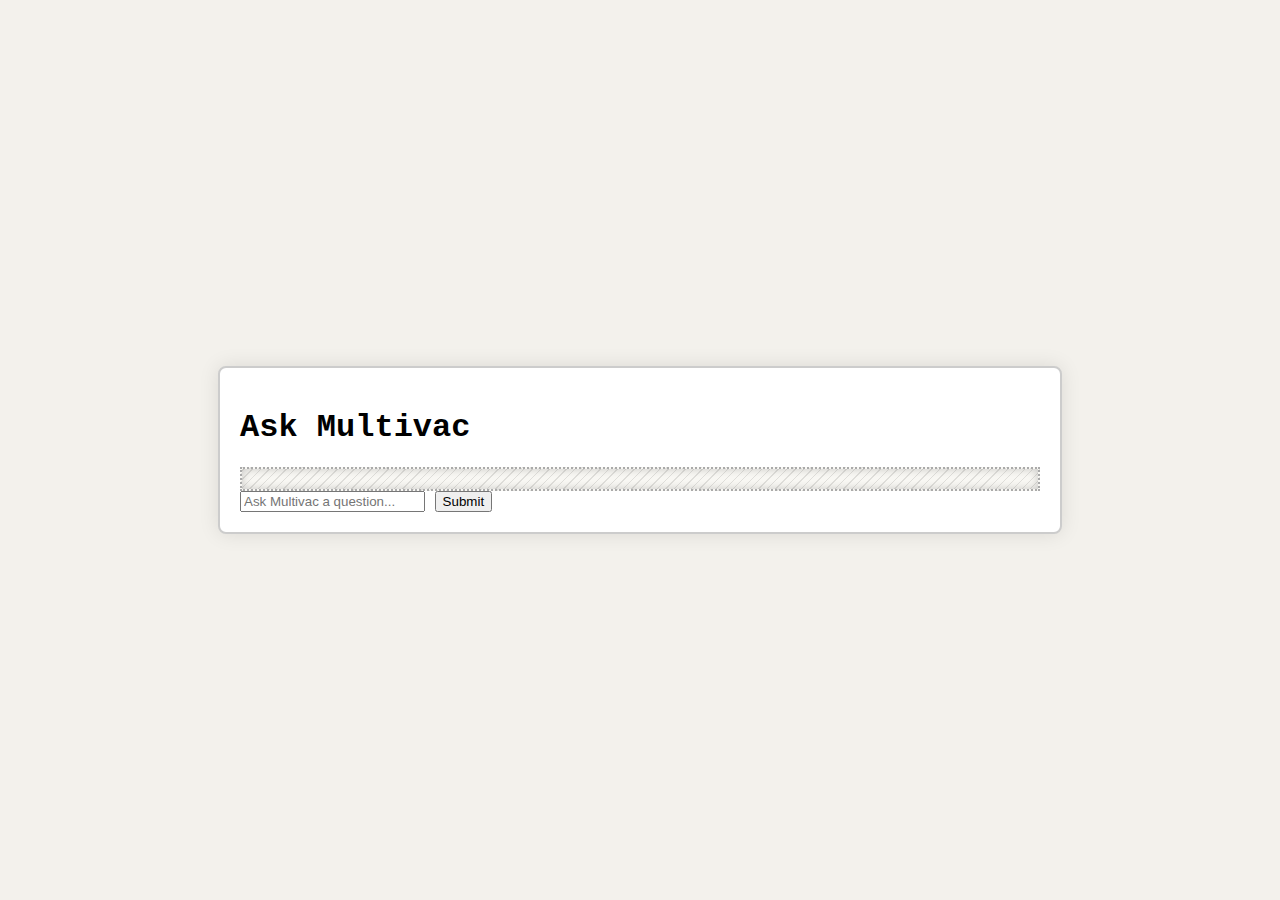
==== multivac/index.html @ cf3756d7 "stuff" ====
<!DOCTYPE html>
<html lang="en">
<head>
  <meta charset="UTF-8">
  <meta name="viewport" content="width=device-width, initial-scale=1.0">
  <title>Ask Multivac</title>
  <link rel="stylesheet" href="styles.css">
</head>
<body>
  <div class="chat-window">
    <h1>Ask Multivac</h1>
    <div id="output-tape" class="output-tape"></div>
    <form id="chat-form">
      <input type="text" id="user-input" placeholder="Ask Multivac a question..." required>
      <button type="submit">Submit</button>
    </form>
  </div>
  
  <!-- Typing sound effect -->
  <audio id="typing-sound" src="assets/typing.mp3"></audio>

  <script src="script.js"></script>
</body>
</html>
---- multivac/styles.css ----
body {
  background-color: #f3f1ec; /* Beige paper-like background */
  color: #000;
  font-family: "Courier New", Courier, monospace;
  margin: 0;
  padding: 0;
  display: flex;
  justify-content: center;
  align-items: center;
  height: 100vh;
}

.chat-window {
  background: #fff;
  width: 80%;
  max-width: 800px;
  padding: 20px;
  box-shadow: 0 0 20px rgba(0, 0, 0, 0.1);
  border: 2px solid #ccc;
  border-radius: 8px;
}

.output-tape {
  font-size: 1.2rem;
  line-height: 1.6;
  letter-spacing: 0.1rem;
  font-family: "Courier New", Courier, monospace;
  color: #333; /* Inked text color */
  overflow-wrap: break-word;
  word-wrap: break-word;
  white-space: pre-wrap; /* Preserve formatting like spaces and line breaks */
  border: 2px dotted #aaa; /* Punch tape border */
  padding: 10px;
  background: repeating-linear-gradient(
    -45deg,
    #f9f8f4,
    #f9f8f4 5px,
    #e0dfdb 5px,
    #e0dfdb 6px
  ); /* Punch card stripes */
  box-shadow: inset 0 0 10px rgba(0, 0, 0, 0.2);
}
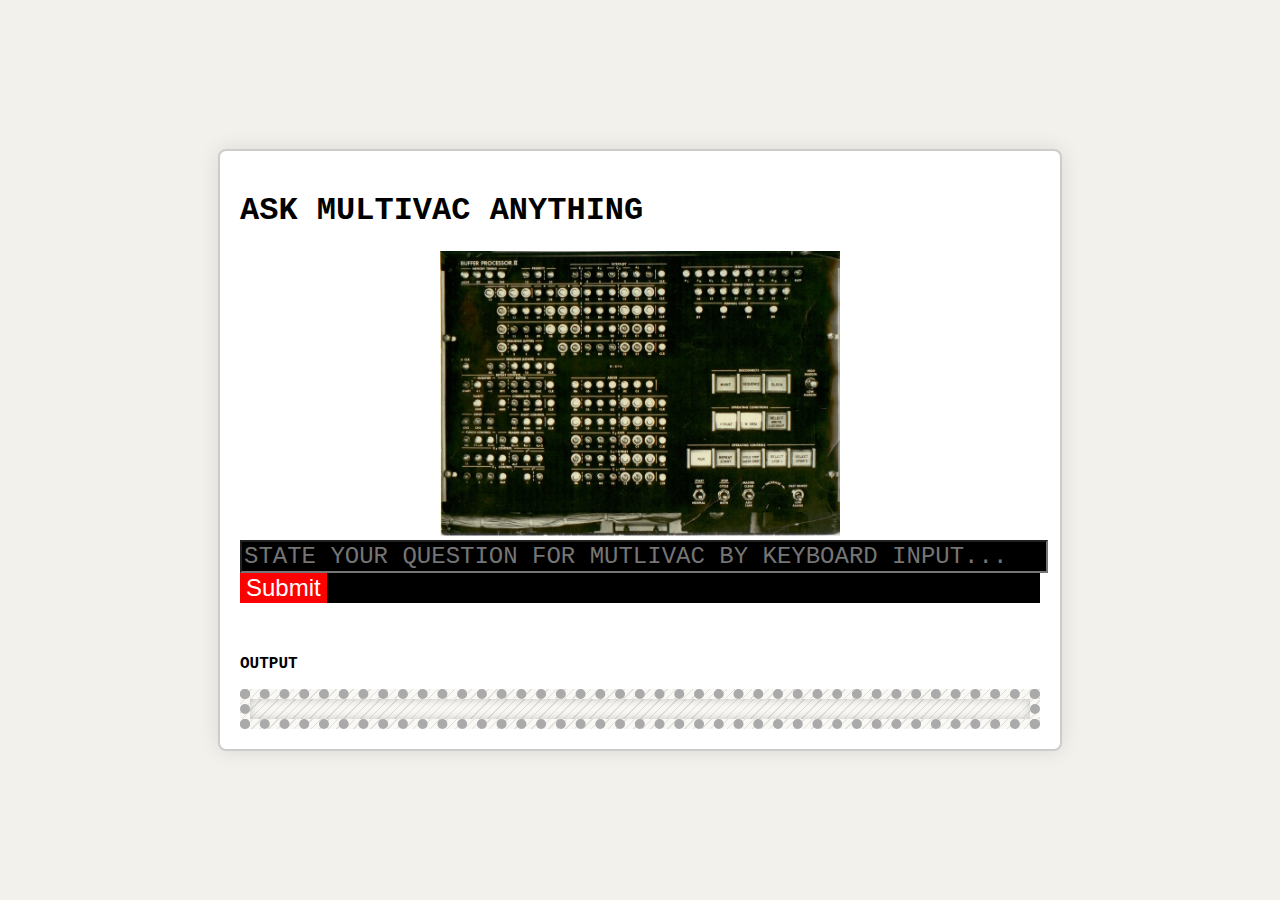
==== commit eb72bb91: "stuff" ====
--- a/multivac/index.html
+++ b/multivac/index.html
@@ -1,19 +1,37 @@
 <!DOCTYPE html>
 <html lang="en">
 <head>
+  <style>
+    .center {
+  display: block;
+  margin-left: auto;
+  margin-right: auto;
+  width: 50%;
+}
+</style>
   <meta charset="UTF-8">
   <meta name="viewport" content="width=device-width, initial-scale=1.0">
-  <title>Ask Multivac</title>
+  <title>MULTIVAC</title>
   <link rel="stylesheet" href="styles.css">
 </head>
 <body>
   <div class="chat-window">
-    <h1>Ask Multivac</h1>
-    <div id="output-tape" class="output-tape"></div>
+    <h1>ASK  MULTIVAC ANYTHING</h1>
+
+    <img class="center" src="assets/multivac.jpeg">
     <form id="chat-form">
-      <input type="text" id="user-input" placeholder="Ask Multivac a question..." required>
+      <input type="text" id="user-input" placeholder="STATE YOUR QUESTION FOR MUTLIVAC BY KEYBOARD INPUT..." required>
+      <br />
       <button type="submit">Submit</button>
     </form>
+
+
+
+    <br /> <br />
+    <p><strong>OUTPUT</strong></p>
+
+    <div id="output-tape" class="output-tape"></div>
+
   </div>
   
   <!-- Typing sound effect -->
--- a/multivac/styles.css
+++ b/multivac/styles.css
@@ -1,7 +1,7 @@
 body {
   background-color: #f3f1ec; /* Beige paper-like background */
   color: #000;
-  font-family: "Courier New", Courier, monospace;
+  font-family: "Courier New", Courier, monospace !important;
   margin: 0;
   padding: 0;
   display: flex;
@@ -29,7 +29,7 @@
   overflow-wrap: break-word;
   word-wrap: break-word;
   white-space: pre-wrap; /* Preserve formatting like spaces and line breaks */
-  border: 2px dotted #aaa; /* Punch tape border */
+  border: 10px dotted #aaa; /* Punch tape border */
   padding: 10px;
   background: repeating-linear-gradient(
     -45deg,
@@ -40,3 +40,26 @@
   ); /* Punch card stripes */
   box-shadow: inset 0 0 10px rgba(0, 0, 0, 0.2);
 }
+form#chat-form {
+
+  background-color: black;}
+
+input#user-input{background-color: black;
+  width: 100%;
+    overflow-wrap: break-word;
+  word-wrap: break-word;
+  white-space: pre-wrap; /* Preserve formatting like spaces and line breaks */
+
+color: white !important;
+font-size: x-large;
+text-transform: uppercase !important;
+font-family: Courier, "Courier New", monospace;
+}
+
+button { 
+background-color: red;
+ border: 10px  #aaa; /* Punch tape border */
+
+color: white;
+font-size: x-large;
+}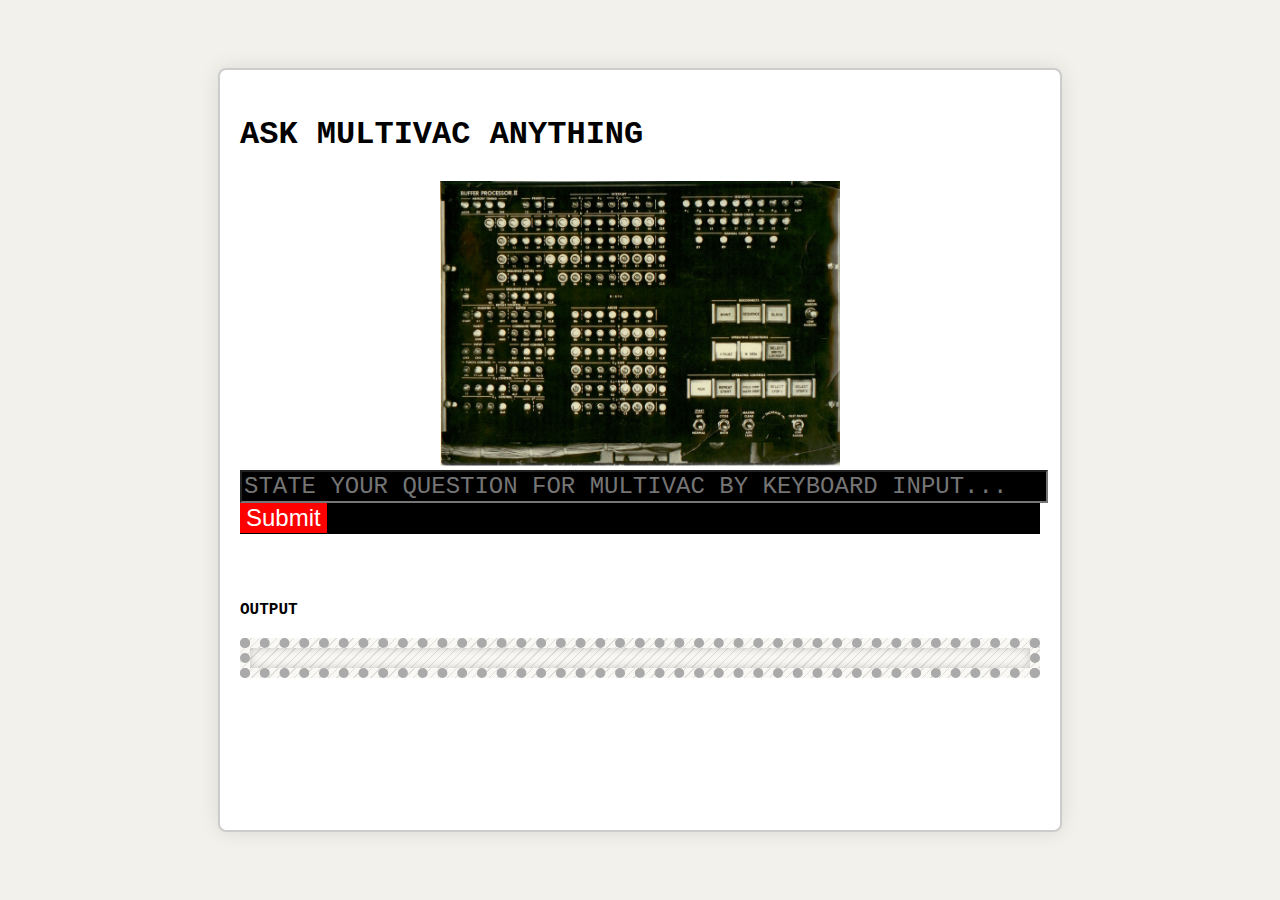
==== commit abae14a3: "word" ====
--- a/multivac/index.html
+++ b/multivac/index.html
@@ -20,7 +20,7 @@
 
     <img class="center" src="assets/multivac.jpeg">
     <form id="chat-form">
-      <input type="text" id="user-input" placeholder="STATE YOUR QUESTION FOR MUTLIVAC BY KEYBOARD INPUT..." required>
+      <input type="text" id="user-input" placeholder="STATE YOUR QUESTION FOR MULTIVAC BY KEYBOARD INPUT..." required>
       <br />
       <button type="submit">Submit</button>
     </form>
--- a/multivac/styles.css
+++ b/multivac/styles.css
@@ -1,3 +1,82 @@
+body {
+  background-color: #000; /* Terminal Black Background */
+  color: #0f0; /* Green Text */
+  font-family: "Courier New", Courier, monospace; /* Terminal Font */
+  margin: 0;
+  padding: 0;
+  display: flex;
+  flex-direction: column;
+  height: 100vh;
+}
+
+header {
+  background: linear-gradient(to bottom, #004400, #002200); /* Retro Header */
+  color: #0f0;
+  padding: 1em;
+  text-align: center;
+  border-bottom: 2px solid #0f0;
+}
+
+.chat-container {
+  flex: 1;
+  display: flex;
+  flex-direction: column;
+  justify-content: space-between;
+  padding: 1em;
+}
+
+.chat-window {
+  border: 1px solid #0f0;
+  padding: 1em;
+  overflow-y: auto;
+  height: 80%;
+  font-size: 1rem;
+  line-height: 1.5;
+}
+
+.chat-input {
+  display: flex;
+  border-top: 2px solid #0f0;
+}
+
+.chat-input textarea {
+  flex: 1;
+  background-color: #000;
+  color: #0f0;
+  border: none;
+  outline: none;
+  font-family: "Courier New", Courier, monospace;
+  font-size: 1rem;
+  padding: 0.5em;
+  resize: none;
+}
+
+.chat-input button {
+  background-color: #004400;
+  color: #0f0;
+  border: none;
+  padding: 0.5em 1em;
+  font-family: "Courier New", Courier, monospace;
+  cursor: pointer;
+}
+
+.chat-input button:hover {
+  background-color: #006600;
+}
+
+::-webkit-scrollbar {
+  width: 8px;
+}
+
+::-webkit-scrollbar-track {
+  background: #002200;
+}
+
+::-webkit-scrollbar-thumb {
+  background-color: #0f0;
+}
+
+
 body {
   background-color: #f3f1ec; /* Beige paper-like background */
   color: #000;
@@ -18,6 +97,19 @@
   box-shadow: 0 0 20px rgba(0, 0, 0, 0.1);
   border: 2px solid #ccc;
   border-radius: 8px;
+}
+.blinking-cursor {
+  display: inline-block;
+  width: 10px;
+  height: 20px;
+  background-color: #0f0;
+  animation: blink 1s steps(2, start) infinite;
+}
+
+@keyframes blink {
+  50% {
+    opacity: 0;
+  }
 }
 
 .output-tape {
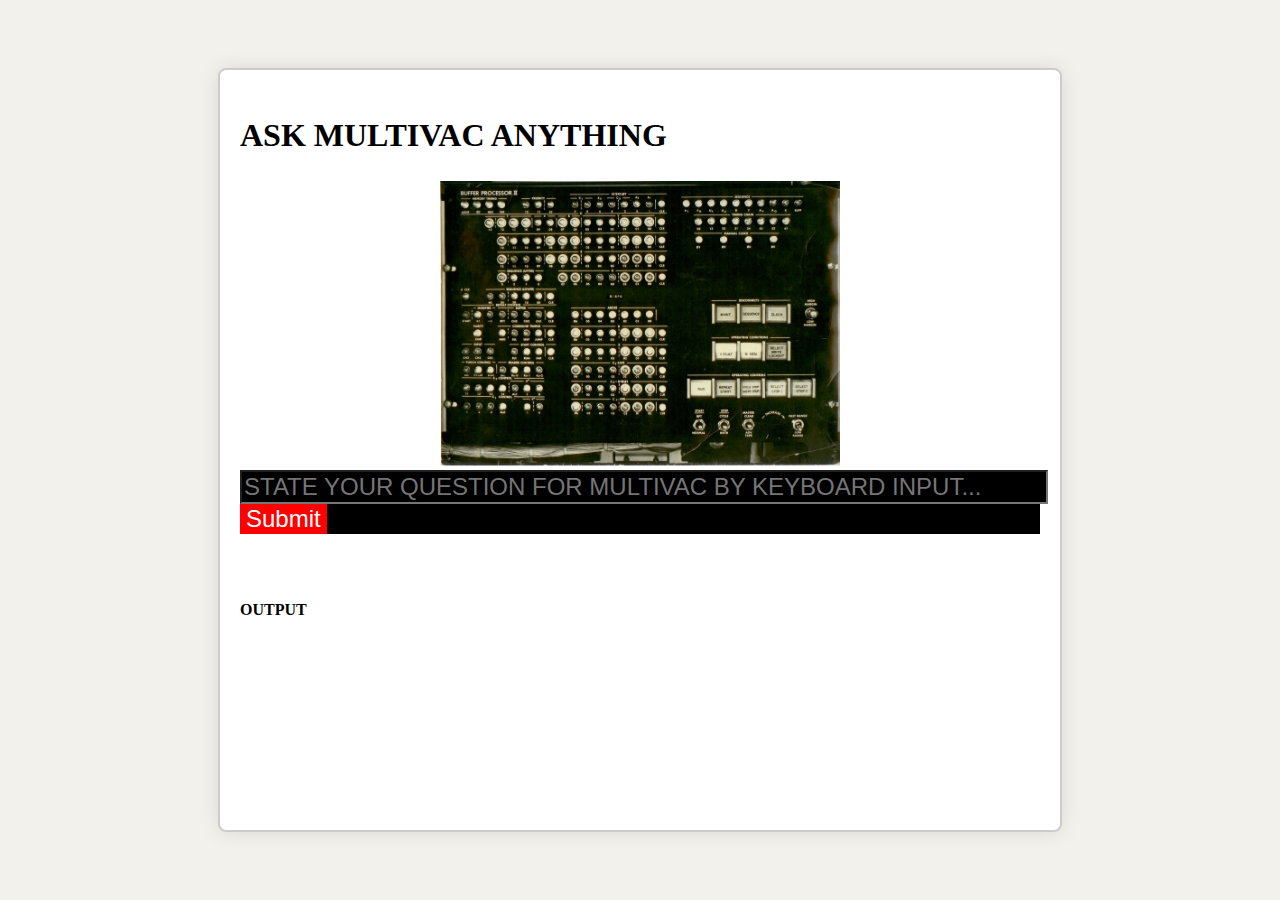
==== commit 00adbfcb: "who boy" ====
--- a/multivac/index.html
+++ b/multivac/index.html
@@ -12,7 +12,7 @@
   <meta charset="UTF-8">
   <meta name="viewport" content="width=device-width, initial-scale=1.0">
   <title>MULTIVAC</title>
-  <link rel="stylesheet" href="styles.css">
+  <link rel="stylesheet" href="assets/styles.css">
 </head>
 <body>
   <div class="chat-window">
@@ -29,14 +29,15 @@
 
     <br /> <br />
     <p><strong>OUTPUT</strong></p>
+<div id="printer">
+  <div id="output-tape"></div>
+</div>
 
-    <div id="output-tape" class="output-tape"></div>
 
-  </div>
   
   <!-- Typing sound effect -->
   <audio id="typing-sound" src="assets/typing.mp3"></audio>
-
-  <script src="script.js"></script>
+</div>
+  <script src="assets/script.js"></script>
 </body>
 </html>
--- a/multivac/assets/styles.css
+++ b/multivac/assets/styles.css
@@ -0,0 +1,212 @@
+body {
+  background-color: #000; /* Terminal Black Background */
+  color: #0f0; /* Green Text */
+  margin: 0;
+  padding: 0;
+  display: flex;
+  flex-direction: column;
+  height: 100vh;
+}
+
+@font-face {
+    font-family: 'minecart_lcdregular';
+    src: url('minecartlcd-webfont.woff2') format('woff2'),
+         url('minecartlcd-webfont.woff') format('woff');
+    font-weight: normal;
+    font-style: normal;
+opacity: 0.5;
+}
+
+
+
+header {
+  background: linear-gradient(to bottom, #004400, #002200); /* Retro Header */
+  color: #0f0;
+  padding: 1em;
+  text-align: center;
+  border-bottom: 2px solid #0f0;
+}
+
+.chat-container {
+  flex: 1;
+  display: flex;
+  flex-direction: column;
+  justify-content: space-between;
+  padding: 1em;
+}
+
+.chat-window {
+  border: 1px solid #0f0;
+  padding: 1em;
+  overflow-y: auto;
+  height: 80%;
+  font-size: 1rem;
+  line-height: 1.5;
+}
+
+.chat-input {
+  display: flex;
+  border-top: 2px solid #0f0;
+}
+
+.chat-input textarea {
+  flex: 1;
+  background-color: #000;
+  color: #0f0;
+  border: none;
+  outline: none;
+  font-size: 1rem;
+  padding: 0.5em;
+  resize: none;
+}
+
+.chat-input button {
+  background-color: #004400;
+  color: #0f0;
+  border: none;
+  padding: 0.5em 1em;
+  cursor: pointer;
+}
+
+.chat-input button:hover {
+  background-color: #006600;
+}
+
+::-webkit-scrollbar {
+  width: 8px;
+}
+
+::-webkit-scrollbar-track {
+  background: #002200;
+}
+
+::-webkit-scrollbar-thumb {
+  background-color: #0f0;
+}
+
+
+body {
+  background-color: #f3f1ec; /* Beige paper-like background */
+  color: #000;
+  margin: 0;
+  padding: 0;
+  display: flex;
+  justify-content: center;
+  align-items: center;
+  height: 100vh;
+}
+
+.chat-window {
+  background: #fff;
+  width: 80%;
+  max-width: 800px;
+  padding: 20px;
+  box-shadow: 0 0 20px rgba(0, 0, 0, 0.1);
+  border: 2px solid #ccc;
+  border-radius: 8px;
+}
+.blinking-cursor {
+  display: inline-block;
+  width: 10px;
+  height: 20px;
+  background-color: #0f0;
+  animation: blink 1s steps(2, start) infinite;
+}
+/* Printer Container */
+#output-tape {
+  display: flex;
+  flex-direction: column;
+  gap: 20px; /* Space between printers */
+  position: relative;
+  font-family: 'minecart_lcdregular' !important;
+}
+
+/* Individual Printer */
+.printer {
+  font-family: 'minecart_lcdregular' !important;
+
+  position: relative;
+  width: 100%; /* Full width of the screen */
+  height: 30px; /* Let height adjust automatically */
+  background-color: #d3d3d3; /* Printer background color */
+  border: 3px solid #666; /* Simulate a printer outline */
+  border-radius: 5px; /* Slightly rounded corners */
+  padding: 10px; /* Add some spacing inside */
+  box-shadow: 0 4px 10px rgba(0, 0, 0, 0.2); /* Slight shadow for depth */
+  display: flex;
+  justify-content: flex-end; /* Align content to the right */
+  overflow: hidden; /* Hide overflow */
+}
+
+/* Tape Line */
+.tape-line {
+  position: absolute;
+  top: 50%;
+  transform: translateY(-50%) translateX(100%); /* Start off-screen to the right */
+  height: 40px; /* Height of the tape */
+  font-family: 'minecart_lcdregular' !important;
+  font-size: 20px;
+  color: #333; /* Dark text color */
+  opacity: 0.65;
+  background-color: #f4e1b2; /* Punch card tape color */
+  border-radius: 5px;
+  white-space: nowrap; /* Prevent text wrapping */
+  box-shadow: inset 0 0 5px rgba(0, 0, 0, 0.2); /* Slight shadow for depth */
+  padding: 5px 10px; /* Add padding to the tape */
+  overflow: hidden; /* Ensure content doesn't overflow */
+  animation: slideIn 0.5s ease-out forwards; /* Animate into view */
+}
+
+/* Keyframes for sliding the tape into the printer */
+@keyframes slideIn {
+  0% {
+    transform: translateY(-50%) translateX(100%); /* Start off-screen to the right */
+  }
+  100% {
+    transform: translateY(-50%) translateX(0%); /* Fully inside the printer */
+  }
+}
+
+/* Style for individual characters */
+.tape-line span {
+    font-family: 'minecart_lcdregular';
+  display: inline-block;
+  margin-right: 10px; /* Add spacing between characters */
+}
+
+/* Optional: Perforations between characters */
+.tape-line span::after {
+    font-family: 'minecart_lcdregular';
+
+  content: '|'; /* Perforation symbol */
+  position: absolute;
+  right: -5px; /* Position the perforation */
+  top: 50%;
+  transform: translateY(-50%);
+  font-size: 20px;
+  color: #333; /* Darker color for perforation */
+}
+
+form#chat-form {
+
+  background-color: black;}
+
+input#user-input{background-color: black;
+  width: 100%;
+    overflow-wrap: break-word;
+  word-wrap: break-word;
+  white-space: pre-wrap; /* Preserve formatting like spaces and line breaks */
+
+color: white !important;
+font-size: x-large;
+text-transform: uppercase !important;
+}
+
+button { 
+background-color: red;
+ border: 10px  #aaa; /* Punch tape border */
+
+color: white;
+font-size: x-large;
+}
+
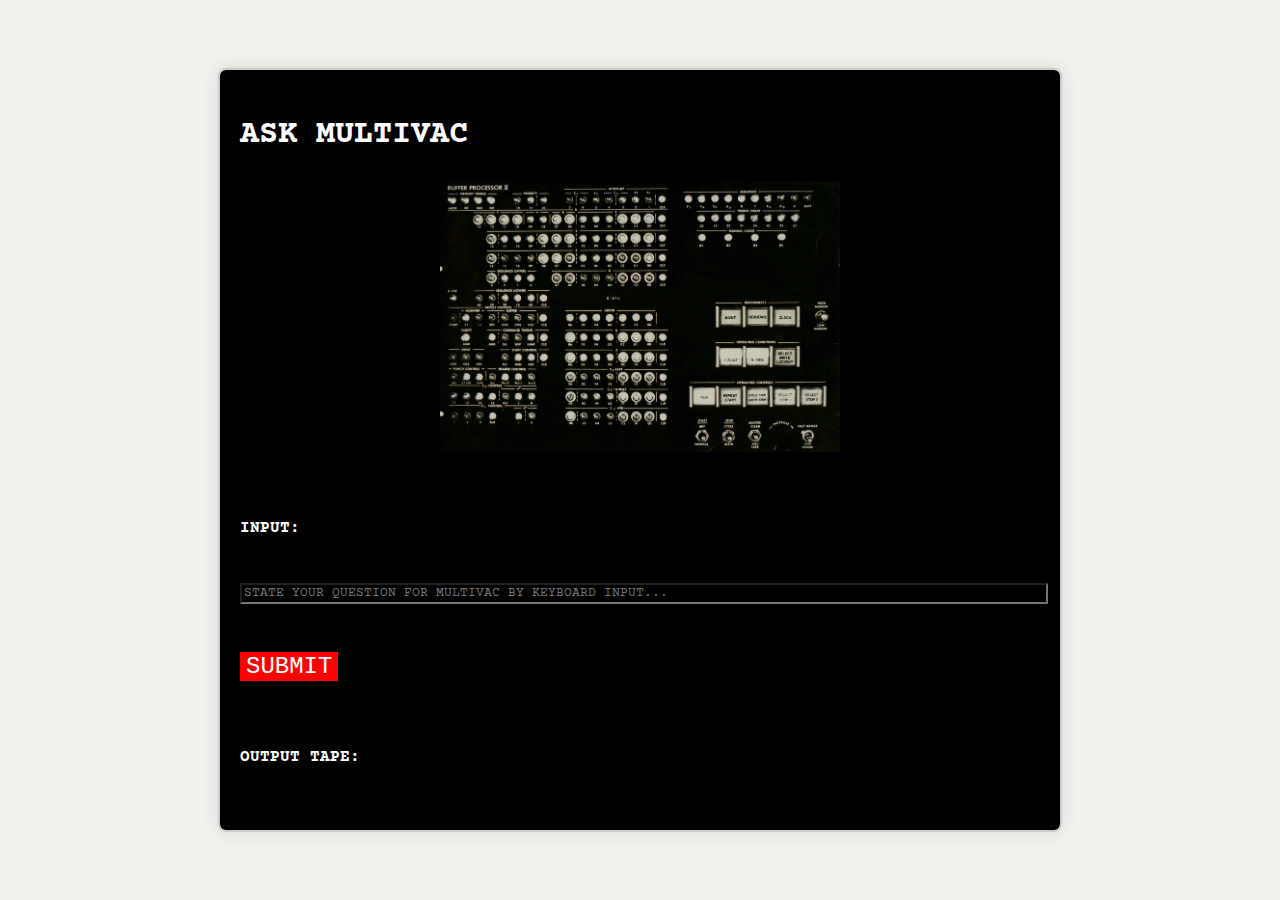
==== commit 5c01d516: "testing" ====
--- a/multivac/index.html
+++ b/multivac/index.html
@@ -1,8 +1,10 @@
 <!DOCTYPE html>
 <html lang="en">
 <head>
-  <style>
-    .center {
+<link rel="preconnect" href="https://fonts.googleapis.com">
+<link rel="preconnect" href="https://fonts.gstatic.com" crossorigin>
+<link href="https://fonts.googleapis.com/css2?family=Courier+Prime&family=Doto:wght@600&display=swap" rel="stylesheet">
+<style>   .center {
   display: block;
   margin-left: auto;
   margin-right: auto;
@@ -16,19 +18,29 @@
 </head>
 <body>
   <div class="chat-window">
-    <h1>ASK  MULTIVAC ANYTHING</h1>
+    <h1>ASK  MULTIVAC</h1>
 
-    <img class="center" src="assets/multivac.jpeg">
+    <img class="center" src="assets/multivac.png">
+
+    <br><br>
+
+        <p><strong>INPUT:</strong></p>
+
+            <br> 
+
+
     <form id="chat-form">
       <input type="text" id="user-input" placeholder="STATE YOUR QUESTION FOR MULTIVAC BY KEYBOARD INPUT..." required>
-      <br />
+      <br /> <br><br>
       <button type="submit">Submit</button>
     </form>
 
 
 
     <br /> <br />
-    <p><strong>OUTPUT</strong></p>
+    <p><strong>OUTPUT TAPE:</strong></p>
+
+      <br /> <br /> 
 <div id="printer">
   <div id="output-tape"></div>
 </div>
--- a/multivac/assets/styles.css
+++ b/multivac/assets/styles.css
@@ -1,33 +1,25 @@
 body {
   background-color: #000; /* Terminal Black Background */
-  color: #0f0; /* Green Text */
+ color: #fff; 
   margin: 0;
   padding: 0;
+  font-family: "Courier Prime"  !important;
   display: flex;
   flex-direction: column;
   height: 100vh;
 }
 
-@font-face {
-    font-family: 'minecart_lcdregular';
-    src: url('minecartlcd-webfont.woff2') format('woff2'),
-         url('minecartlcd-webfont.woff') format('woff');
-    font-weight: normal;
-    font-style: normal;
-opacity: 0.5;
-}
-
 
 
 header {
   background: linear-gradient(to bottom, #004400, #002200); /* Retro Header */
-  color: #0f0;
   padding: 1em;
   text-align: center;
-  border-bottom: 2px solid #0f0;
 }
 
 .chat-container {
+    background-color: #000; /* Terminal Black Background */
+
   flex: 1;
   display: flex;
   flex-direction: column;
@@ -36,7 +28,9 @@
 }
 
 .chat-window {
-  border: 1px solid #0f0;
+      background-color: #000 !important; /* Terminal Black Background */
+color: #fff;
+  font-family: "Courier Prime";
   padding: 1em;
   overflow-y: auto;
   height: 80%;
@@ -46,13 +40,12 @@
 
 .chat-input {
   display: flex;
-  border-top: 2px solid #0f0;
 }
 
 .chat-input textarea {
   flex: 1;
   background-color: #000;
-  color: #0f0;
+  color: #fff;
   border: none;
   outline: none;
   font-size: 1rem;
@@ -62,7 +55,6 @@
 
 .chat-input button {
   background-color: #004400;
-  color: #0f0;
   border: none;
   padding: 0.5em 1em;
   cursor: pointer;
@@ -81,7 +73,6 @@
 }
 
 ::-webkit-scrollbar-thumb {
-  background-color: #0f0;
 }
 
 
@@ -109,7 +100,7 @@
   display: inline-block;
   width: 10px;
   height: 20px;
-  background-color: #0f0;
+  background-color: #fff;
   animation: blink 1s steps(2, start) infinite;
 }
 /* Printer Container */
@@ -118,12 +109,12 @@
   flex-direction: column;
   gap: 20px; /* Space between printers */
   position: relative;
-  font-family: 'minecart_lcdregular' !important;
+  font-family: 'Doto' !important;
 }
 
 /* Individual Printer */
 .printer {
-  font-family: 'minecart_lcdregular' !important;
+  font-family: 'Doto' !important;
 
   position: relative;
   width: 100%; /* Full width of the screen */
@@ -144,7 +135,7 @@
   top: 50%;
   transform: translateY(-50%) translateX(100%); /* Start off-screen to the right */
   height: 40px; /* Height of the tape */
-  font-family: 'minecart_lcdregular' !important;
+  font-family: 'doto' !important;
   font-size: 20px;
   color: #333; /* Dark text color */
   opacity: 0.65;
@@ -169,14 +160,14 @@
 
 /* Style for individual characters */
 .tape-line span {
-    font-family: 'minecart_lcdregular';
+    font-family: 'doto';
   display: inline-block;
   margin-right: 10px; /* Add spacing between characters */
 }
 
 /* Optional: Perforations between characters */
 .tape-line span::after {
-    font-family: 'minecart_lcdregular';
+    font-family: 'doto';
 
   content: '|'; /* Perforation symbol */
   position: absolute;
@@ -193,18 +184,22 @@
 
 input#user-input{background-color: black;
   width: 100%;
+  font-family: "Courier Prime";
     overflow-wrap: break-word;
   word-wrap: break-word;
   white-space: pre-wrap; /* Preserve formatting like spaces and line breaks */
 
 color: white !important;
-font-size: x-large;
+/*font-size: x-large;*/
 text-transform: uppercase !important;
 }
 
 button { 
 background-color: red;
  border: 10px  #aaa; /* Punch tape border */
+text-transform: uppercase;
+font-family: "Courier New";
+cursor:pointer;
 
 color: white;
 font-size: x-large;
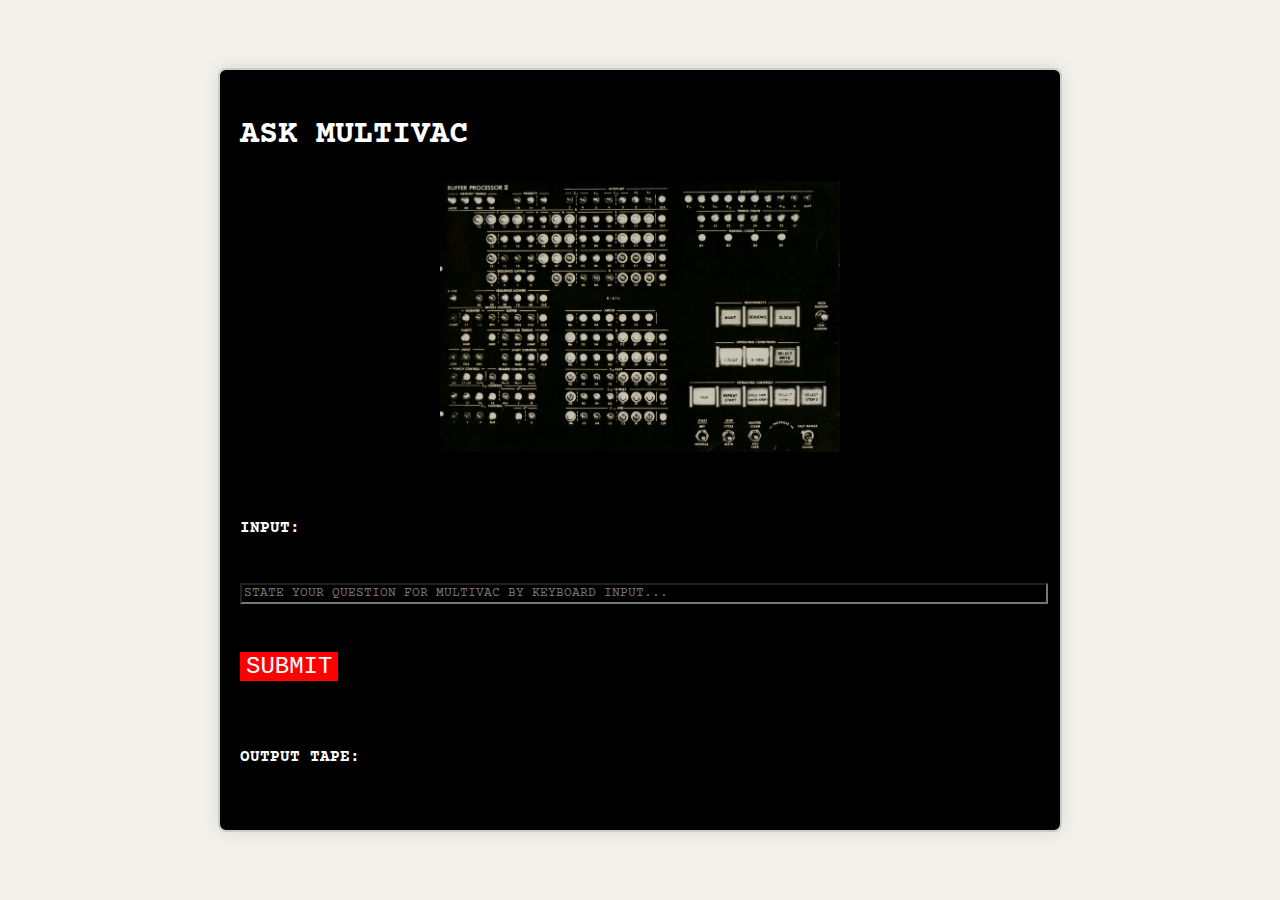
==== commit 72c78895: "up to date" ====
--- a/multivac/index.html
+++ b/multivac/index.html
@@ -40,7 +40,7 @@
     <br /> <br />
     <p><strong>OUTPUT TAPE:</strong></p>
 
-      <br /> <br /> 
+      <br /> 
 <div id="printer">
   <div id="output-tape"></div>
 </div>
